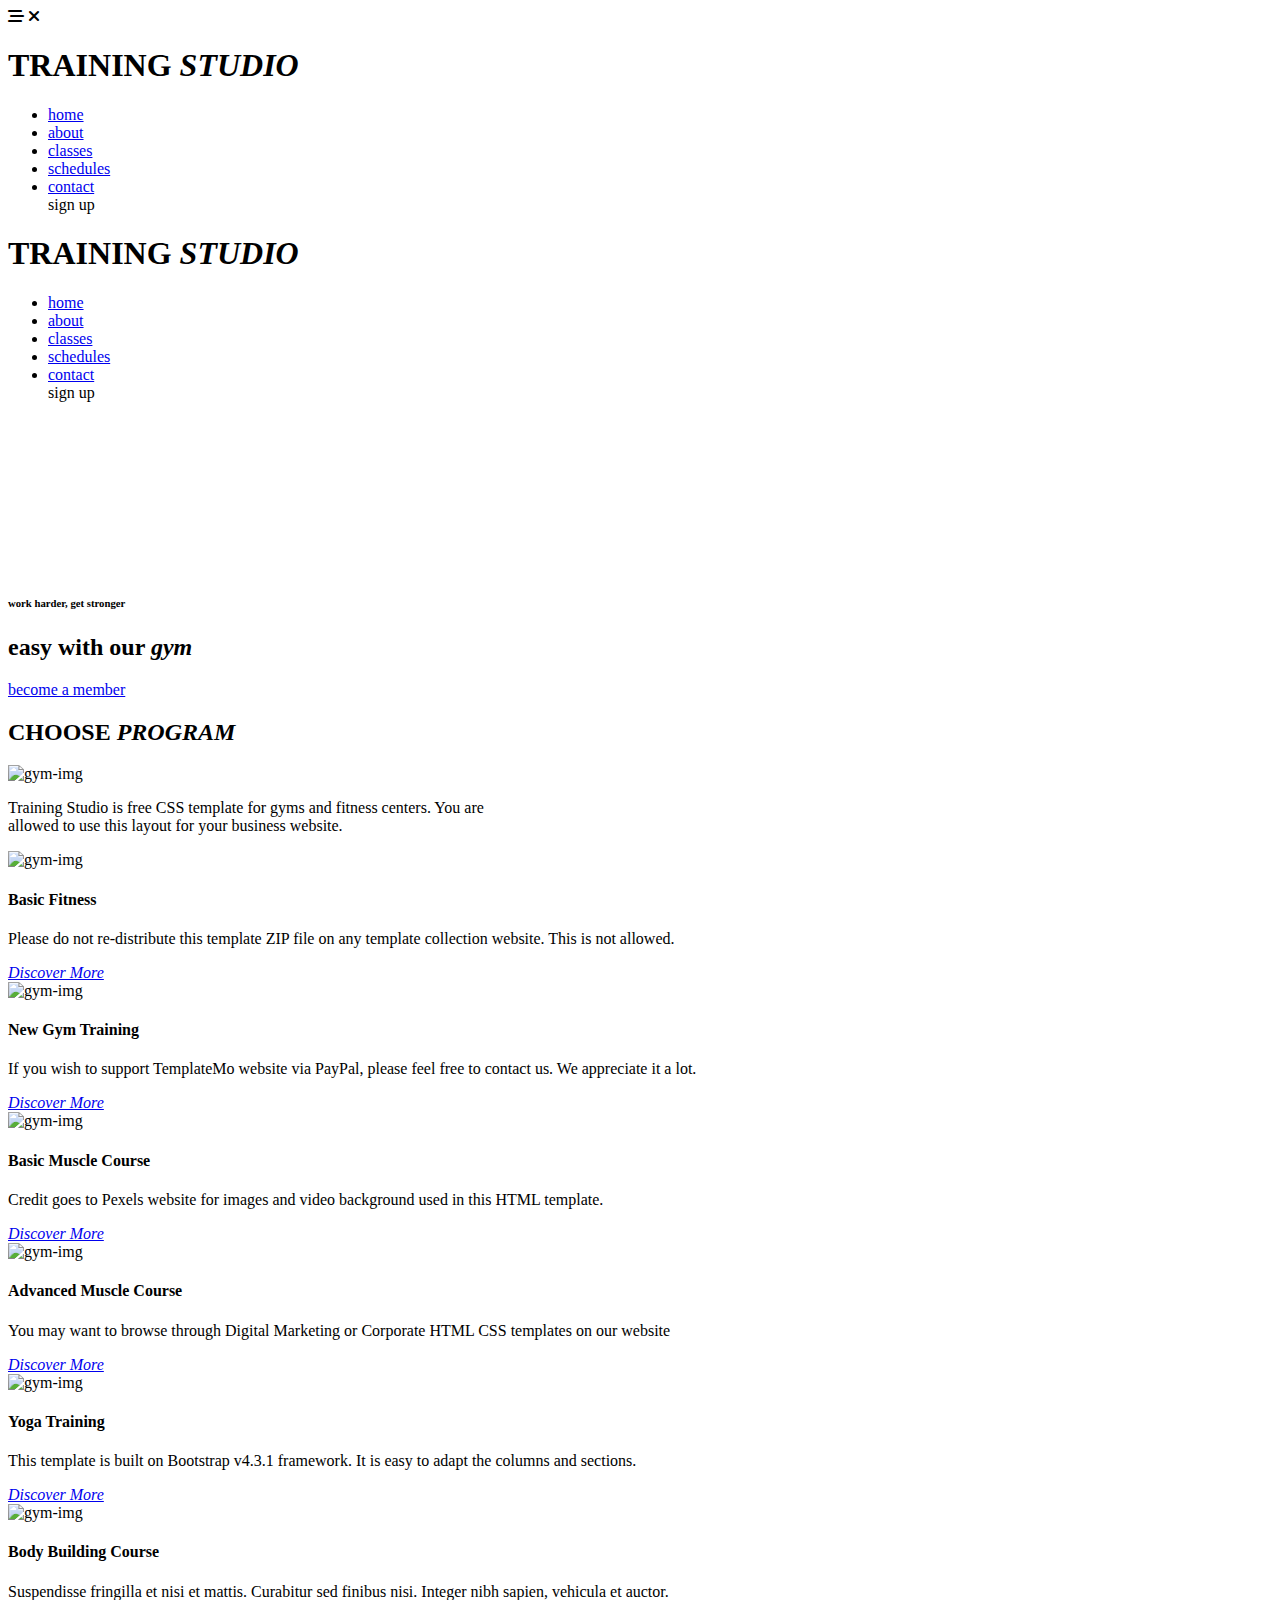
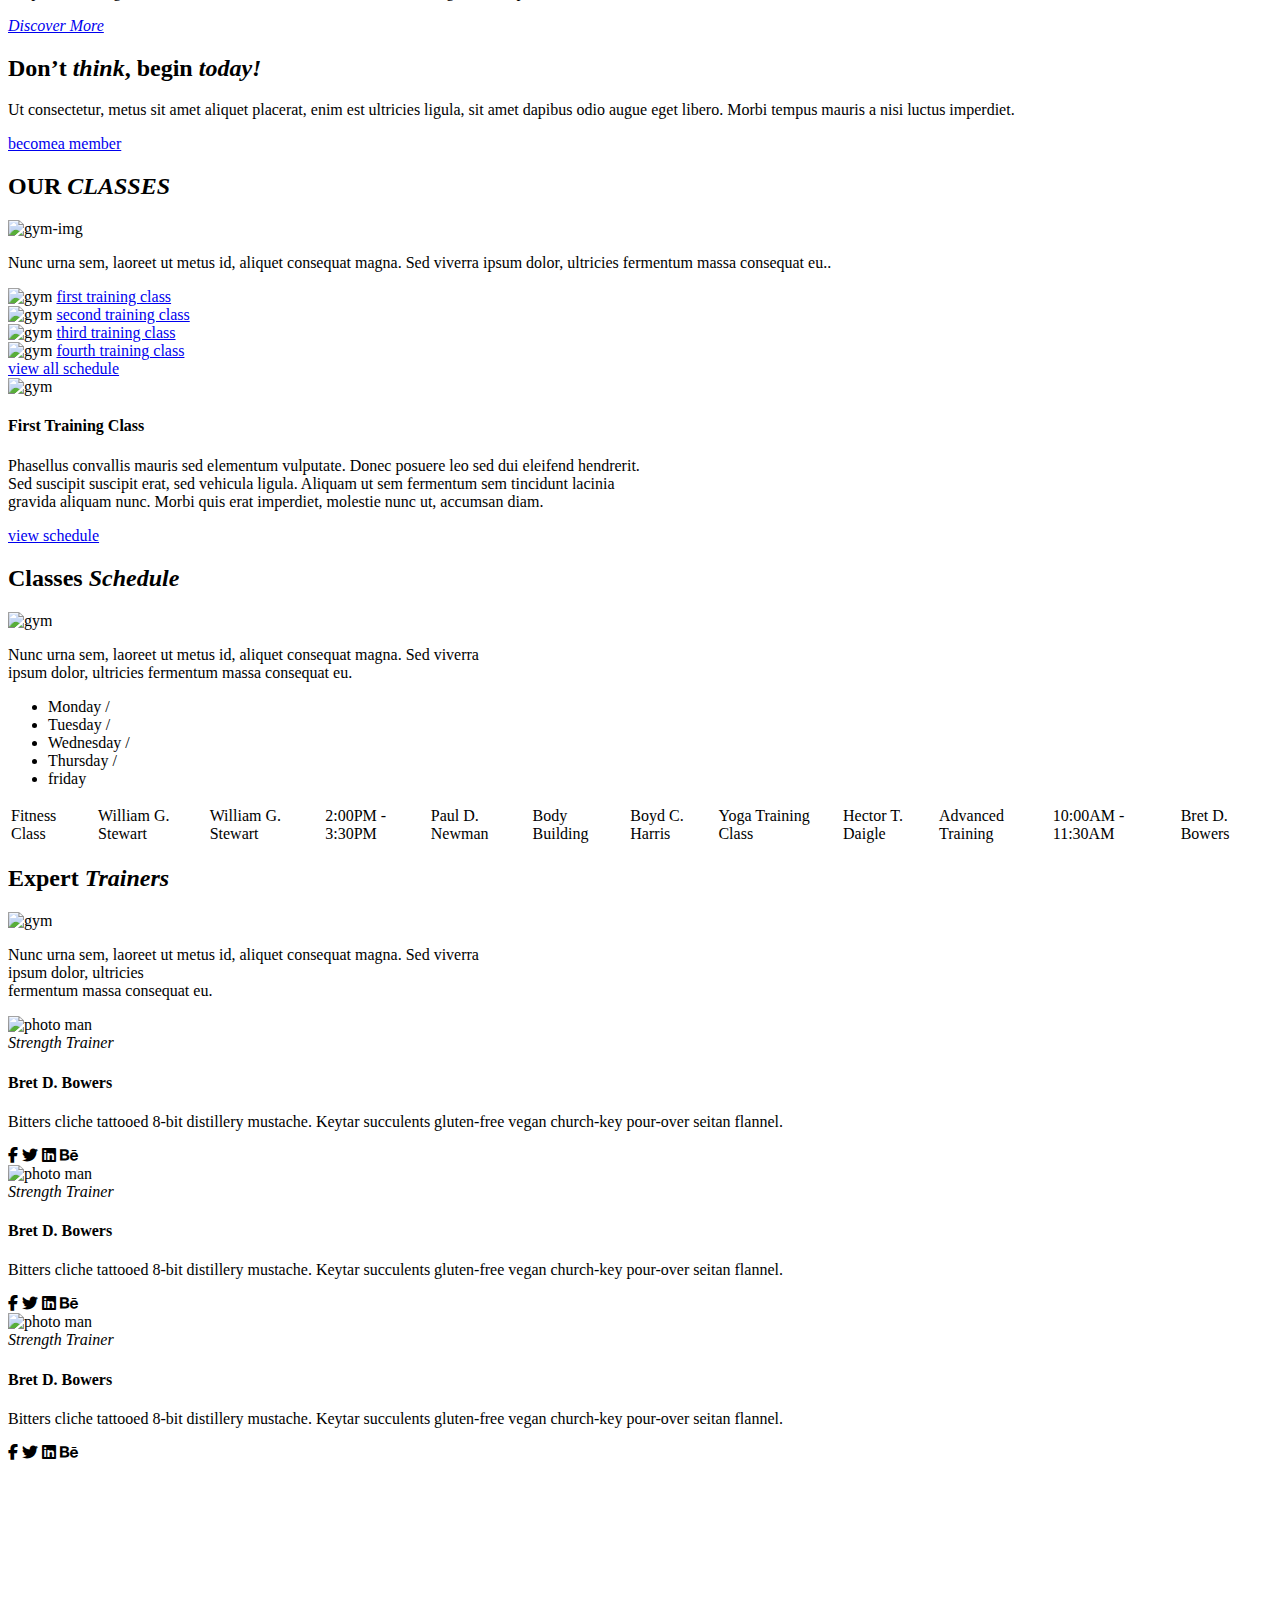
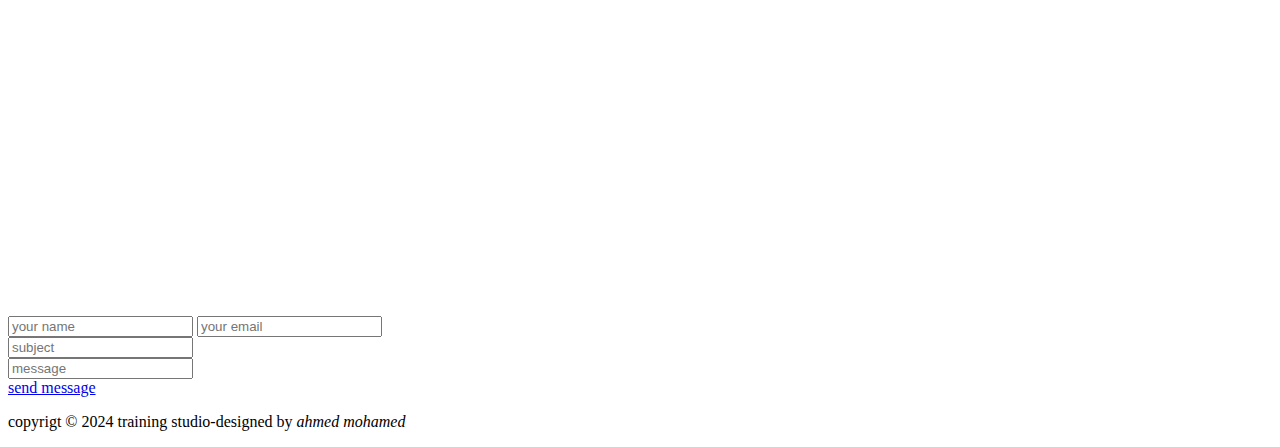
==== ax.html @ 43511a0c "first commit" ====
<!DOCTYPE html>
<html lang="en">
<head>
    <meta charset="UTF-8">
    <meta name="viewport" content="width=device-width, initial-scale=1.0">
    <title>training studio</title>
    <link rel="stylesheet" href="https://cdnjs.cloudflare.com/ajax/libs/font-awesome/6.5.2/css/all.min.css">
    <link rel="stylesheet" href="ax.css">
</head>
<body>
    <header>
        <div class="hamburger">
            <i class="fa-solid fa-bars-staggered" data-visible="true"></i>
            <i class="fa-solid fa-close" data-visible="false"></i>
        </div>
        <nav class="container desktop-menu">
            <h1>TRAINING <em>STUDIO</em></h1>
            <ul>
                <li><a href="#">home</a></li>
                <li><a href="#">about</a></li>
                <li><a href="#">classes</a></li>
                <li><a href="#">schedules</a></li>
                <li><a href="#">contact</a></li>
            <a class="btn-nav">sign up</a>
            </ul>
        </nav>
        <nav class="mobile-menu">
            <h1>TRAINING <em>STUDIO</em></h1>
          <div class="mobile-nav" data-visible="false">
            <ul>
                <li><a href="#">home</a></li>
                <li><a href="#">about</a></li>
                <li><a href="#">classes</a></li>
                <li><a href="#">schedules</a></li>
                <li><a href="#">contact</a></li>
            <a class="btn-mob">sign up</a>
            </ul>
          </div>
        </nav>
        
    </header>
    <section class="video-bac">
       
        <div class="pr-video">
             <video autoplay loop muted id="vi-back">
            <source src="pr-vidio.mp4">
        </video> 
            <h6> work harder, get stronger</h6>
            <h2>easy with our <em>gym</em></h2>
            <a class="btn" href="#">become a member</a>
        </div>
    </section>
    <section class="gym">
        <div class="gym-pr">
            <h2>CHOOSE <em>PROGRAM</em></h2>
            <img src="https://templatemo.com/templates/templatemo_548_training_studio/assets/images/line-dec.png" alt="gym-img">
            <p>Training Studio is free CSS template for gyms and fitness centers. You are <br>allowed to use this layout for your business website.</p>
        </div>
        <div class="list">
            <div class="list1">
                <img src="https://templatemo.com/templates/templatemo_548_training_studio/assets/images/features-first-icon.png" alt="gym-img">
                <div class="list1-pr">
                    <h4>Basic Fitness</h4>
                    <p>Please do not re-distribute this template ZIP file on any template collection website. This is not allowed.</p>
                    <a href="#"><em>Discover More</em></a>

                </div>
            </div>
            <div class="list1">
                <img src="https://templatemo.com/templates/templatemo_548_training_studio/assets/images/features-first-icon.png" alt="gym-img">
                <div class="list1-pr">
                    <h4>New Gym Training</h4>
                    <p>If you wish to support TemplateMo website via PayPal, please feel free to contact us. We appreciate it a lot.</p>
                     <a href="#"><em>Discover More</em></a>
                </div>
            </div>
            <div class="list1">
                <img src="https://templatemo.com/templates/templatemo_548_training_studio/assets/images/features-first-icon.png" alt="gym-img">
                <div class="list1-pr">
                    <h4>Basic Muscle Course</h4>
                    <p>Credit goes to Pexels website for images and video background used in this HTML template.</p>
                    <a href="#"><em>Discover More</em></a>

                </div>
            </div>
            <div class="list1">
                <img src="https://templatemo.com/templates/templatemo_548_training_studio/assets/images/features-first-icon.png" alt="gym-img">
                <div class="list1-pr">
                    <h4>Advanced Muscle Course</h4>
                    <p>You may want to browse through Digital Marketing or Corporate HTML CSS templates on our website</p>
                    <a href="#"><em>Discover More</em></a>

                </div>
            </div>
            <div class="list1">
                <img src="https://templatemo.com/templates/templatemo_548_training_studio/assets/images/features-first-icon.png" alt="gym-img">
                <div class="list1-pr">
                    <h4>Yoga Training</h4>
                    <p>This template is built on Bootstrap v4.3.1 framework. It is easy to adapt the columns and sections.</p>
                    <a href="#"><em>Discover More</em></a>

                </div>
            </div>
            <div class="list1">
                <img src="https://templatemo.com/templates/templatemo_548_training_studio/assets/images/features-first-icon.png" alt="gym-img">
                <div class="list1-pr">
                    <h4>Body Building Course</h4>
                    <p>Suspendisse fringilla et nisi et mattis. Curabitur sed finibus nisi. Integer nibh sapien, vehicula et auctor.</p>
                    <a href="#"><em>Discover More</em></a>

                </div>
            </div>

        </div>
    </section>
    <section class="gym-news">
        <div class="brofile">
            <h2>Don’t <em>think</em>, begin <em>today!</em></h2>
            <p>Ut consectetur, metus sit amet aliquet placerat, enim est ultricies ligula, sit amet dapibus odio augue eget libero. Morbi tempus mauris a nisi luctus imperdiet.</p>
            <a href="#">becomea member</a>
        </div>
    </section>
    <section class="gym1">
        <div class="gym-pr">
            <h2>OUR <em>CLASSES</em></h2>
            <img src="https://templatemo.com/templates/templatemo_548_training_studio/assets/images/line-dec.png" alt="gym-img">
            <p>Nunc urna sem, laoreet ut metus id, aliquet consequat magna. Sed viverra ipsum dolor, ultricies fermentum massa consequat eu..</p>
        </div>
        <div class="gym-all">
            <div class="gym-list">
                <div class="gym-list1">
                    <img src="https://templatemo.com/templates/templatemo_548_training_studio/assets/images/tabs-first-icon.png" alt="gym">
                    <a href="#">first training class</a>
                </div>
                <div class="gym-list1">
                    <img src="https://templatemo.com/templates/templatemo_548_training_studio/assets/images/tabs-first-icon.png" alt="gym">
                    <a href="#">second training class</a>
                </div>
                <div class="gym-list1">
                    <img src="https://templatemo.com/templates/templatemo_548_training_studio/assets/images/tabs-first-icon.png" alt="gym">
                    <a href="#">third training class</a>
                </div>
                <div class="gym-list1">
                    <img src="https://templatemo.com/templates/templatemo_548_training_studio/assets/images/tabs-first-icon.png" alt="gym">
                    <a href="#">fourth training class</a>
                </div>
                <a id="btn" href="#">view all schedule</a>
            </div>
            <div class="gym-list2">
                <img src="https://templatemo.com/templates/templatemo_548_training_studio/assets/images/training-image-01.jpg" alt="gym">
                <h4>First Training Class</h4>
                <p>Phasellus convallis mauris sed elementum vulputate. Donec posuere leo sed dui eleifend hendrerit. <br>Sed suscipit suscipit erat, sed vehicula ligula. Aliquam ut sem fermentum sem tincidunt lacinia <br>gravida aliquam nunc. Morbi quis erat imperdiet, molestie nunc ut, accumsan diam.</p>
                <span><a class="btn" href="#">view schedule</a></span>
            </div>
        </div>
    </section>
    <section class="gym-time">
        <div class="brof">
            <h2>Classes <em>Schedule</em></h2>
            <img src="https://templatemo.com/templates/templatemo_548_training_studio/assets/images/line-dec.png" alt="gym">
            <p>Nunc urna sem, laoreet ut metus id, aliquet consequat magna. Sed viverra <br>ipsum dolor, ultricies fermentum massa consequat eu.</p>
        </div>
        <div class="gym-days">
            <ul>
                <li>Monday  /</li>
                <li> Tuesday  /</li>
                <li> Wednesday  /</li>
                <li>Thursday  /</li>
                <li>friday</li>
            </ul>
        </div>
        <div class="gym-table">
            <table>
                <tr>
                    <td>Fitness Class</td>
                    <td></td>
                    <td></td>
                    <td>William G. Stewart</td>
                    <td>William G. Stewart</td>
                    <td></td>
                    <td>2:00PM - 3:30PM</td>
                    <td>Paul D. Newman</td>
                    <td>Body Building</td>
                    <td></td>
                    <td></td>
                    <td>Boyd C. Harris</td>
                    <td>Yoga Training Class</td>
                    <td></td>
                    <td></td>
                    <td>Hector T. Daigle</td>
                    <td>Advanced Training</td>
                    <td>10:00AM - 11:30AM</td>
                    <td></td>
                    <td>Bret D. Bowers</td>
                </tr>
            </table>
        </div>
    </section>
    <section class="gym-tea">
        <div class="brof">
            <h2>Expert <em>Trainers</em></h2>
            <img src="https://templatemo.com/templates/templatemo_548_training_studio/assets/images/line-dec.png" alt="gym">
            <p>Nunc urna sem, laoreet ut metus id, aliquet consequat magna. Sed viverra <br>ipsum dolor, ultricies <br>fermentum massa consequat eu.</p>
        </div>
        <div class="gym-ex">
            <div class="prof">
                <img src="https://templatemo.com/templates/templatemo_548_training_studio/assets/images/first-trainer.jpg" alt="photo man">
             <div class="text">
                <span><em>Strength Trainer</em></span>
                <h4>Bret D. Bowers</h4>
                <p>Bitters cliche tattooed 8-bit distillery mustache. Keytar succulents gluten-free vegan church-key pour-over seitan flannel.</p>
             </div>
                <div class="logo">
                    <i class="fa-brands fa-facebook-f"></i>
                    <i class="fa-brands fa-twitter"></i>
                    <i class="fa-brands fa-linkedin"></i>
                    <i class="fa-brands fa-behance"></i>
                </div>
            </div>
            <div class="prof">
                <img src="https://templatemo.com/templates/templatemo_548_training_studio/assets/images/second-trainer.jpg" alt="photo man">
                <div class="text">
                    <span><em>Strength Trainer</em></span>
                    <h4>Bret D. Bowers</h4>
                    <p>Bitters cliche tattooed 8-bit distillery mustache. Keytar succulents gluten-free vegan church-key pour-over seitan flannel.</p>
                 </div>
                <div class="logo">
                    <i class="fa-brands fa-facebook-f"></i>
                    <i class="fa-brands fa-twitter"></i>
                    <i class="fa-brands fa-linkedin"></i>
                    <i class="fa-brands fa-behance"></i>
                </div>
            </div>
            <div class="prof">
                <img src="https://templatemo.com/templates/templatemo_548_training_studio/assets/images/third-trainer.jpg" alt="photo man">
                <div class="text">
                    <span><em>Strength Trainer</em></span>
                    <h4>Bret D. Bowers</h4>
                    <p>Bitters cliche tattooed 8-bit distillery mustache. Keytar succulents gluten-free vegan church-key pour-over seitan flannel.</p>
                 </div>
                <div class="logo">
                    <i class="fa-brands fa-facebook-f"></i>
                    <i class="fa-brands fa-twitter"></i>
                    <i class="fa-brands fa-linkedin"></i>
                    <i class="fa-brands fa-behance"></i>
                </div>
            </div>
        </div>
    </section>
    <section class="information">
        <div class="mab">
            <iframe src="https://www.google.com/maps/embed?pb=!1m14!1m8!1m3!1d58756.987128414774!2d-43.385296!3d-23.012325!3m2!1i1024!2i768!4f13.1!3m3!1m2!1s0x9bdba24dfaea13%3A0xfcdc744847c846c4!2sRio%20Design%20Barra!5e0!3m2!1sen!2sus!4v1718028354017!5m2!1sen!2sus" width="900" height="450" style="border:0;" allowfullscreen="" loading="lazy" referrerpolicy="no-referrer-when-downgrade"></iframe>
        </div>
        <div class="form-gym">
         <div class="field">
       <div class="inp">
        <input type="text" name="name" id="name" placeholder="your name">
        <input type="text" name="email" id="email" placeholder="your email">
       </div>
       <input type="text" id="subject" placeholder="subject">

      <div class="text-ar">
        <input type="text" id="message" placeholder="message">
      </div>
       <span>
        <a class="btn" href="#">send message</a>

       </span>
         </div>
        </div>
    </section>
    <footer>
        <p>copyrigt &copy; 2024 training studio-designed by <em>ahmed mohamed</em></p>
        
    </footer>

    
    <script >
        const hamburger = document.querySelector('.hamburger');
        const mobileMenu = document.querySelector(".mobile-nav");
        const icons = document.querySelectorAll("i");

        hamburger.addEventListener("click", function (event) {
            const isVisible = mobileMenu.getAttribute('data-visible');
            if (isVisible == "true") {
                // qari hiding
                mobileMenu.setAttribute('data-visible', "false");
                icons[0].setAttribute('data-visible', "true");
                icons[1].setAttribute('data-visible', "false");
            } else if (isVisible == "false") {
                // soo bandhig showing
                mobileMenu.setAttribute('data-visible', "true");
                icons[0].setAttribute('data-visible', "false");
                icons[1].setAttribute('data-visible', "true");
            }
        });


    </script>
    
</body>
</html>
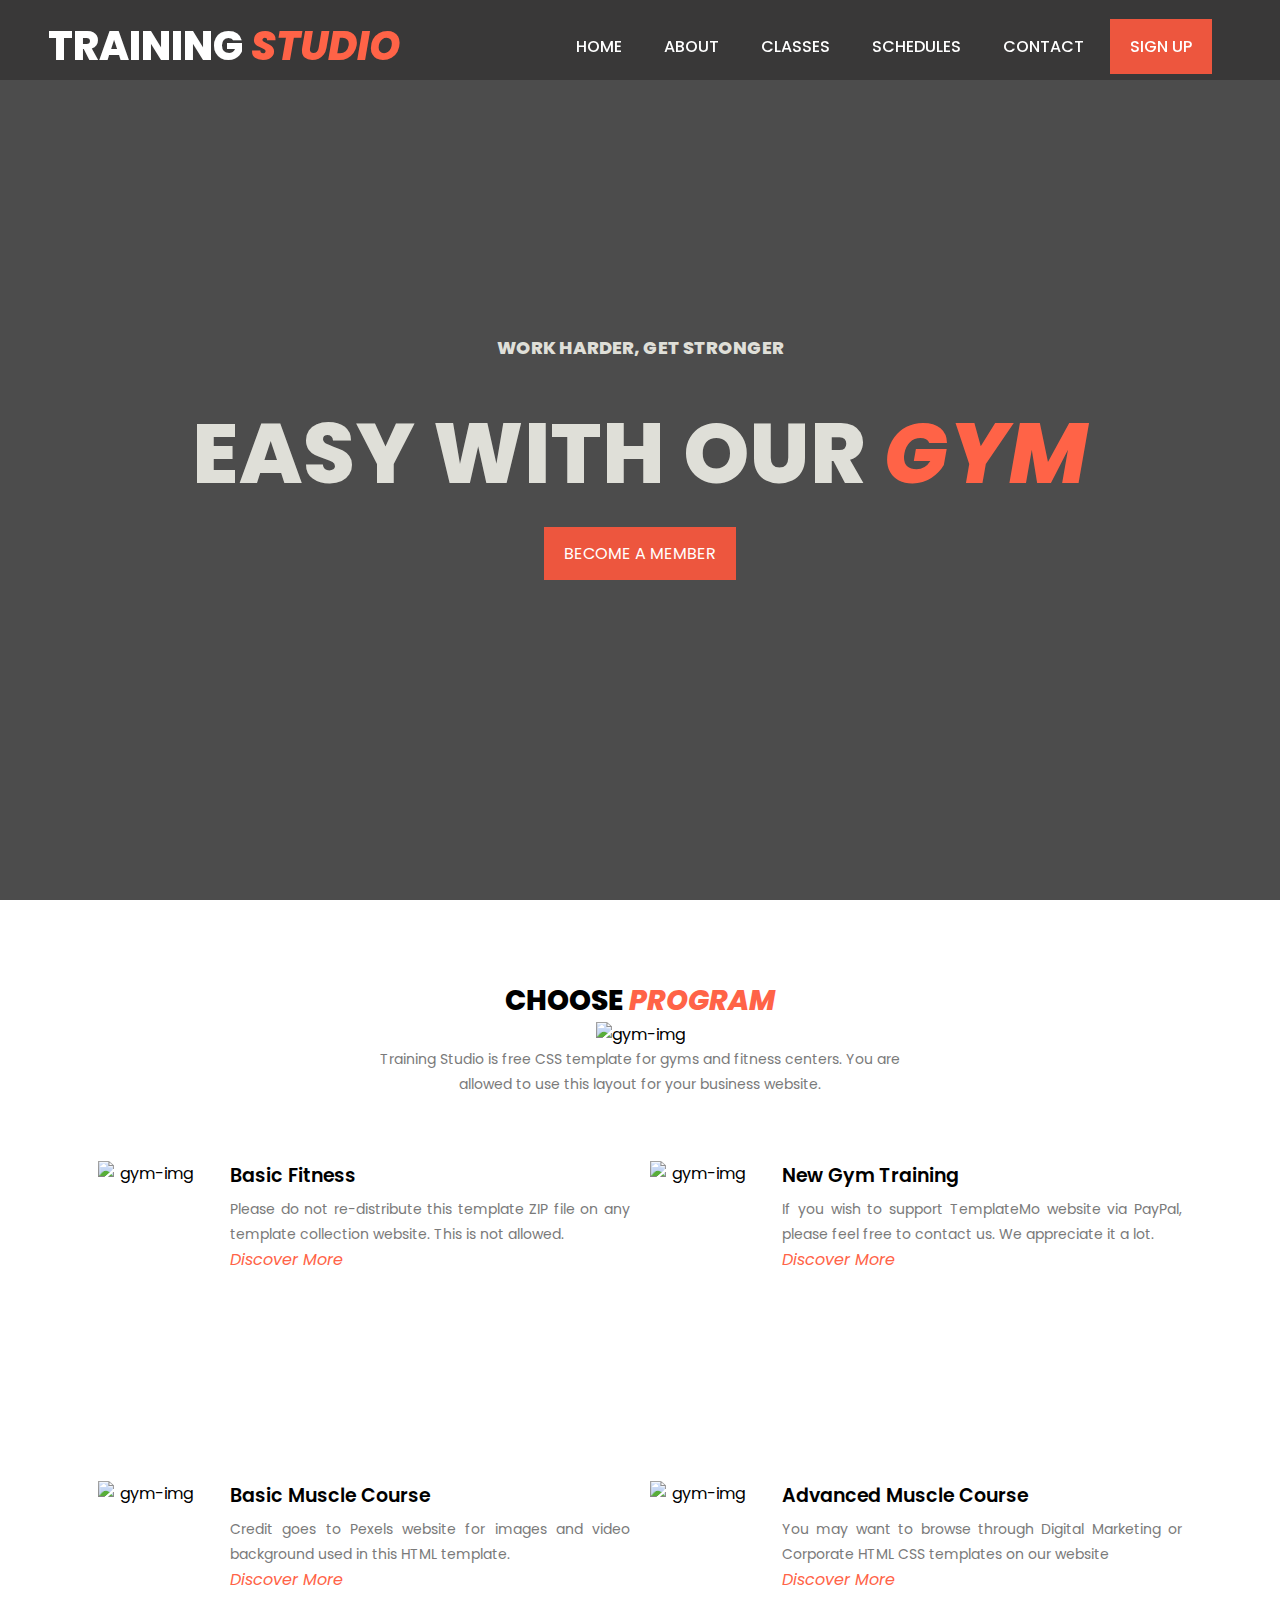
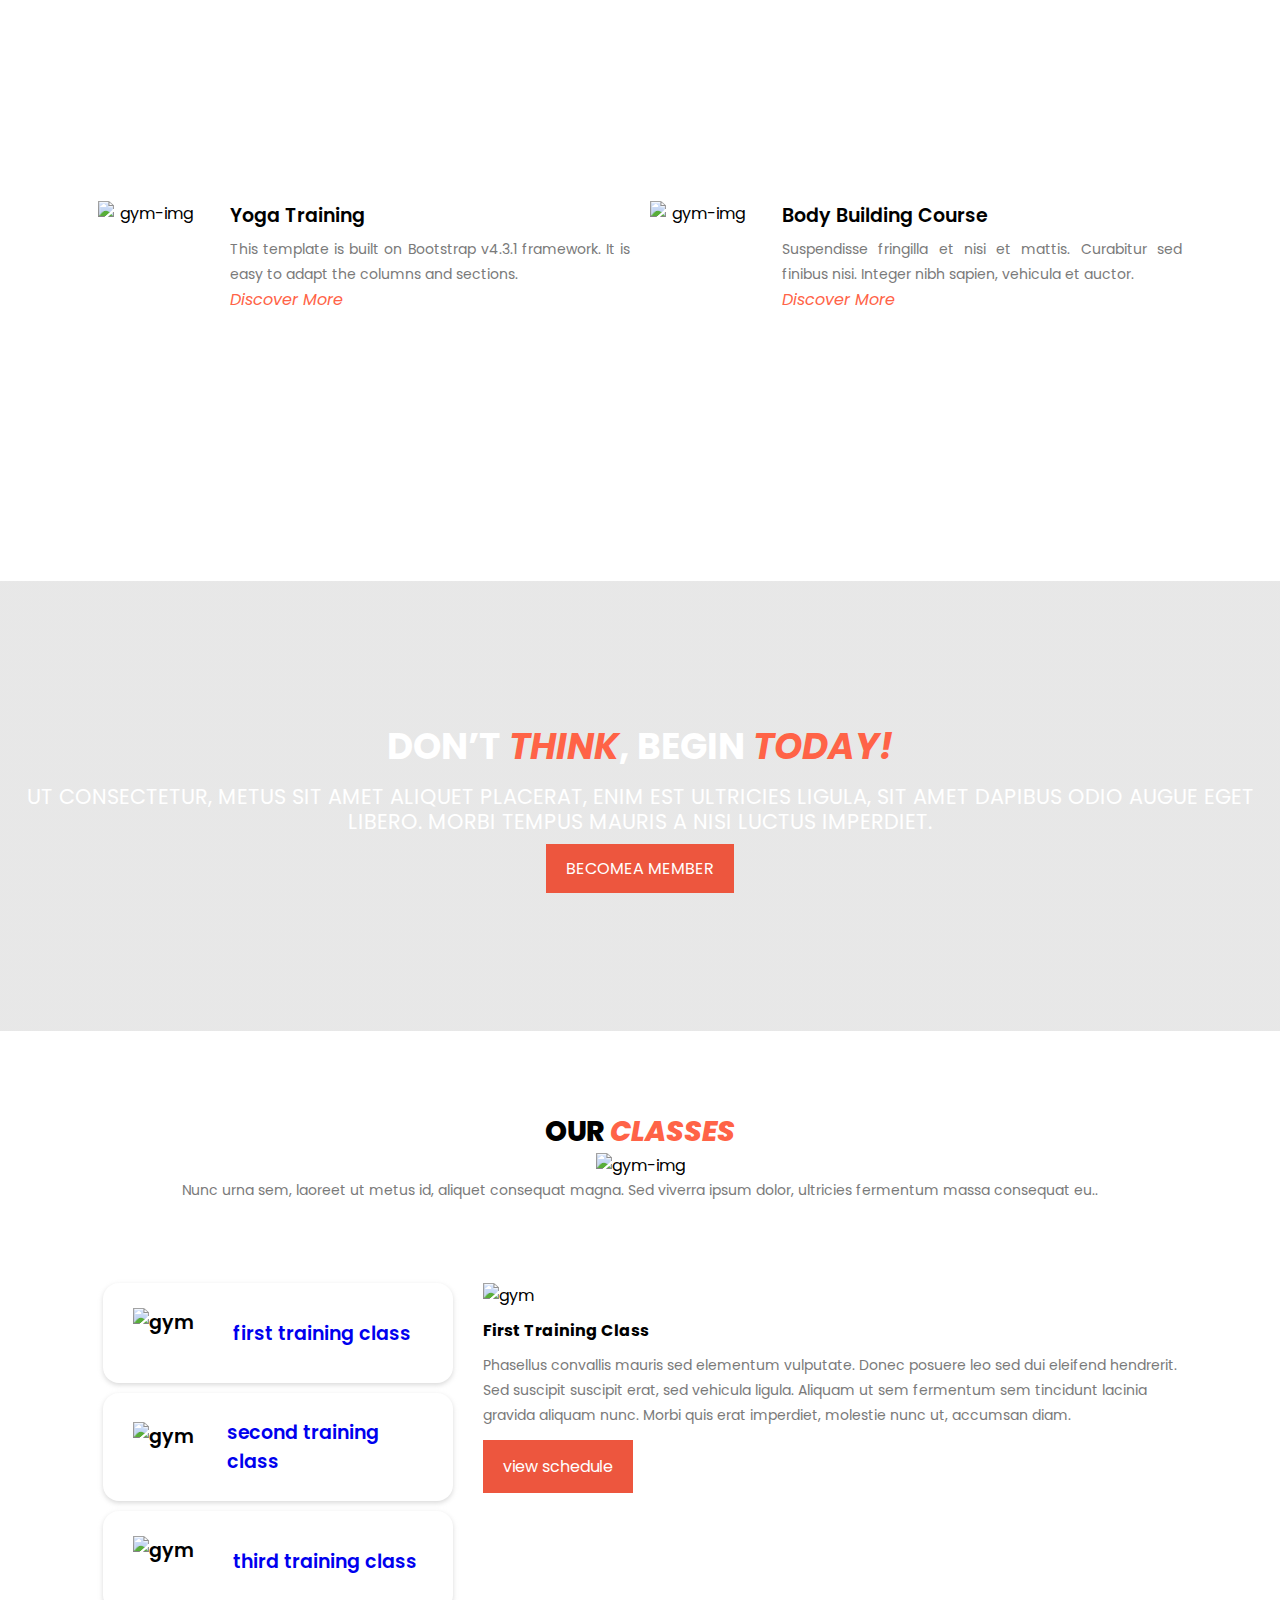
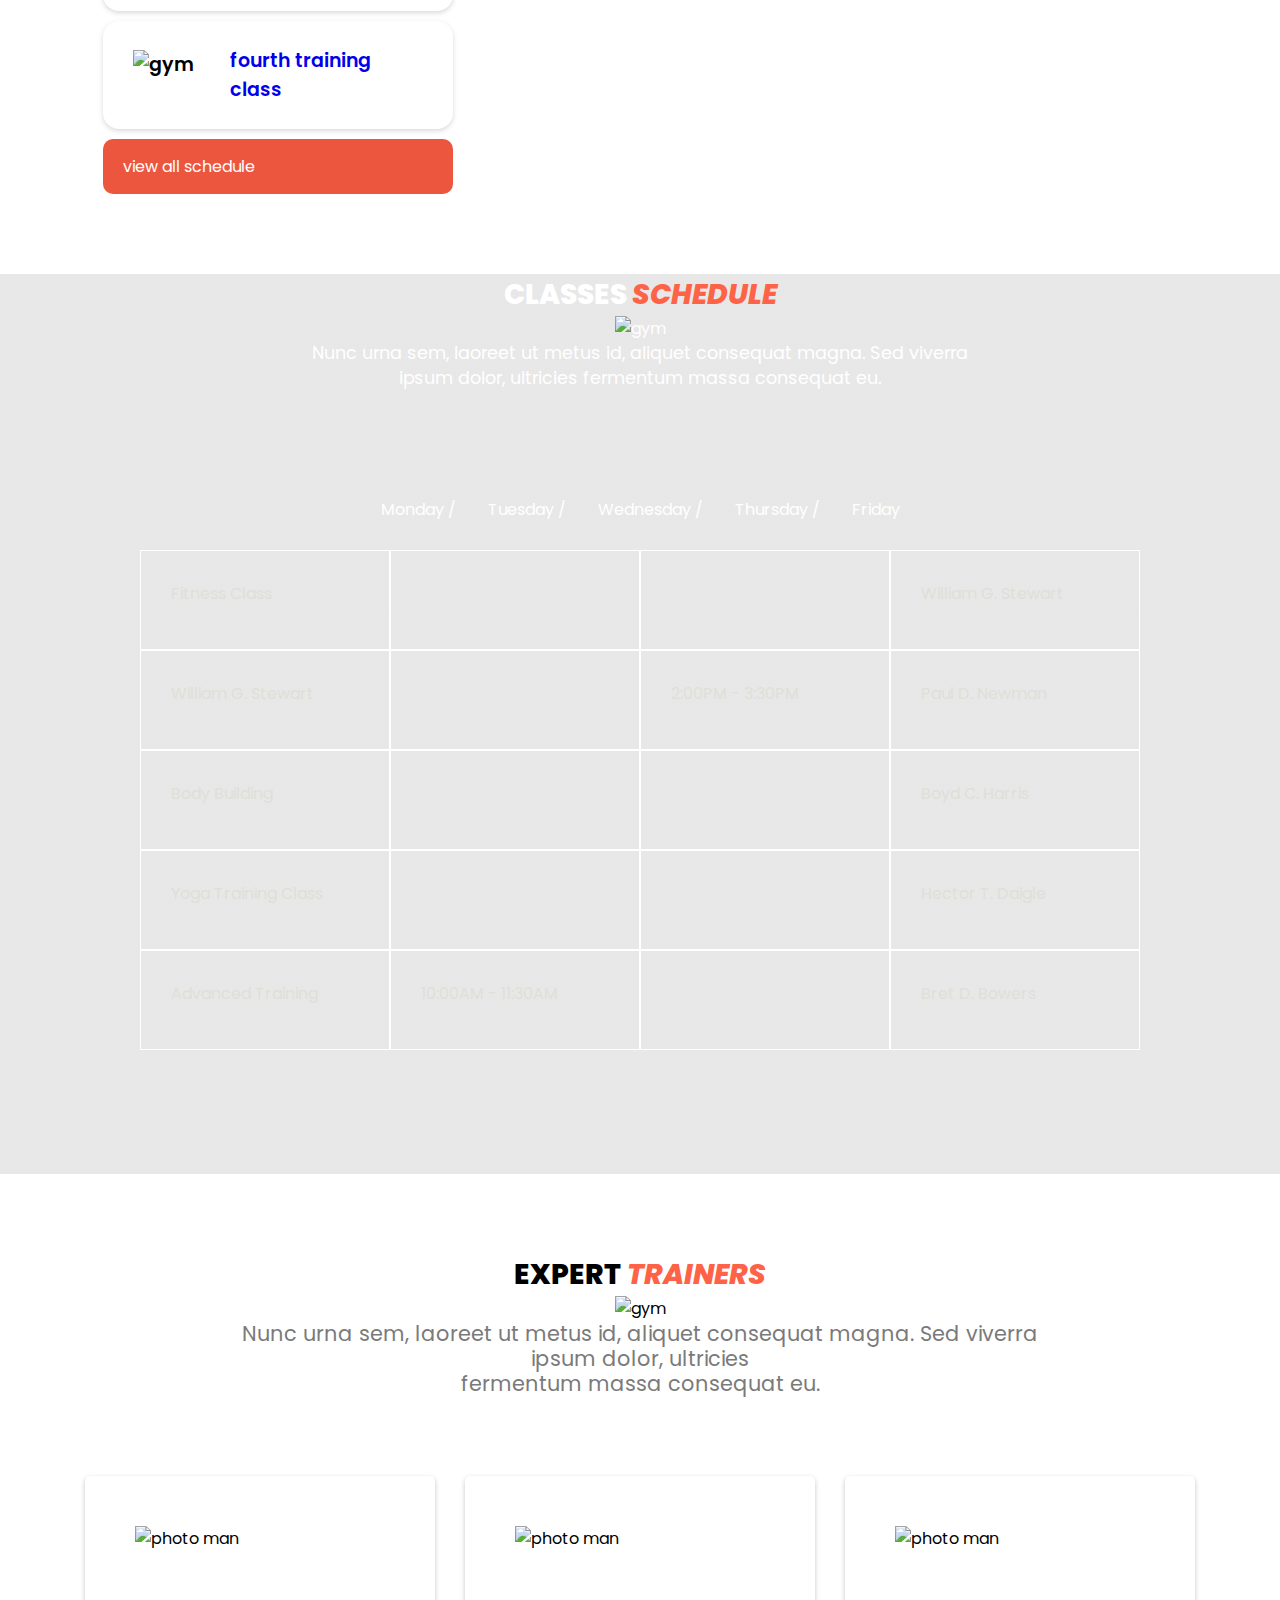
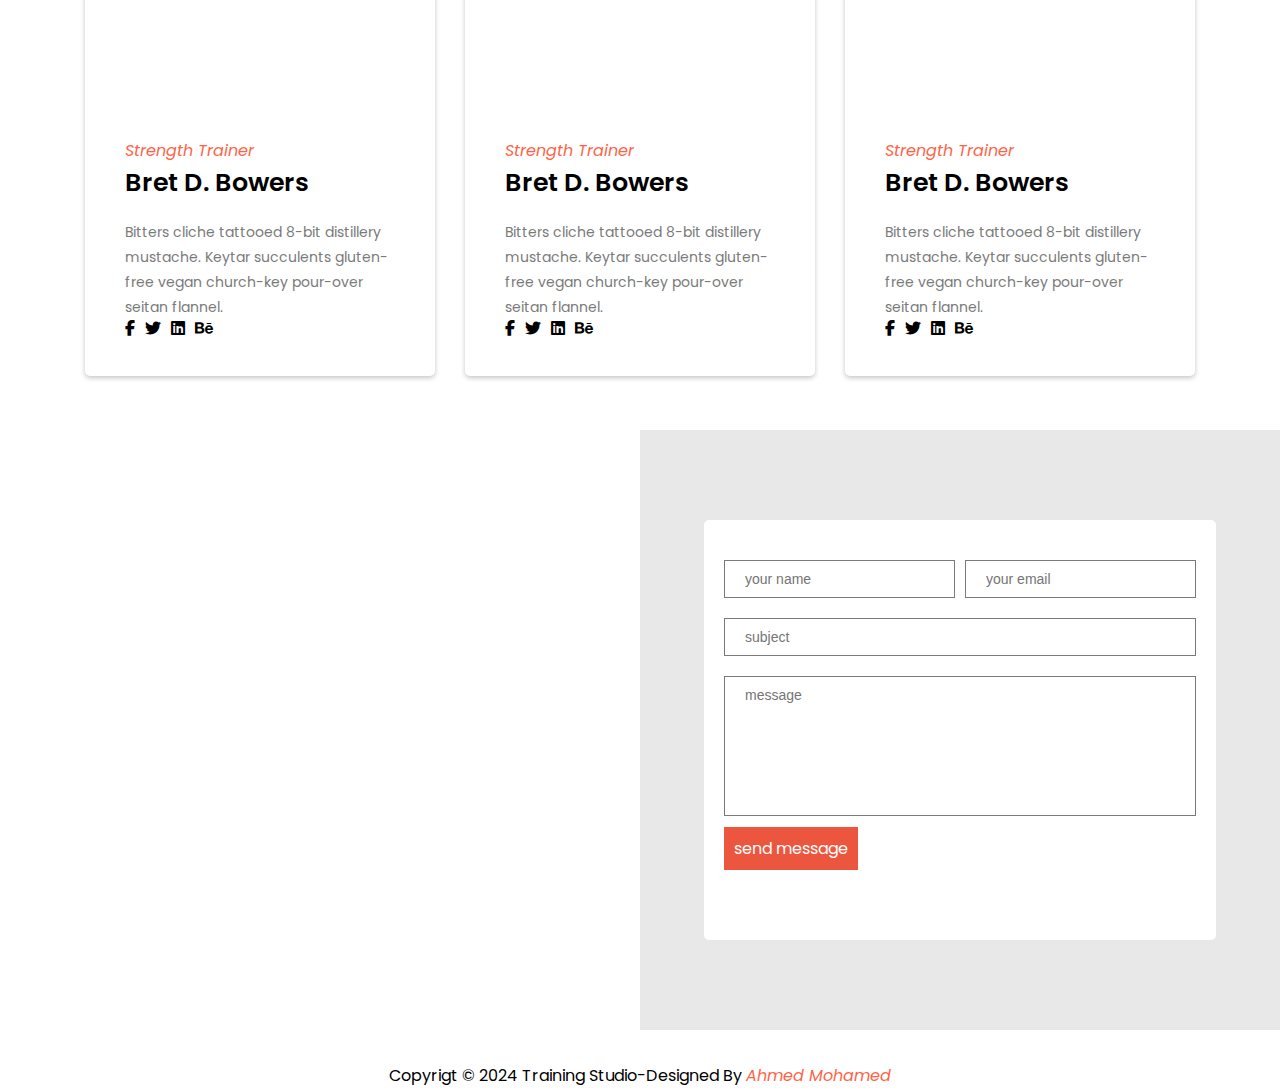
==== commit 8a433d26: "Add files via upload" ====
--- a/ax.html
+++ b/ax.html
@@ -1,303 +1,303 @@
-
-<!DOCTYPE html>
-<html lang="en">
-<head>
-    <meta charset="UTF-8">
-    <meta name="viewport" content="width=device-width, initial-scale=1.0">
-    <title>training studio</title>
-    <link rel="stylesheet" href="https://cdnjs.cloudflare.com/ajax/libs/font-awesome/6.5.2/css/all.min.css">
-    <link rel="stylesheet" href="ax.css">
-</head>
-<body>
-    <header>
-        <div class="hamburger">
-            <i class="fa-solid fa-bars-staggered" data-visible="true"></i>
-            <i class="fa-solid fa-close" data-visible="false"></i>
-        </div>
-        <nav class="container desktop-menu">
-            <h1>TRAINING <em>STUDIO</em></h1>
-            <ul>
-                <li><a href="#">home</a></li>
-                <li><a href="#">about</a></li>
-                <li><a href="#">classes</a></li>
-                <li><a href="#">schedules</a></li>
-                <li><a href="#">contact</a></li>
-            <a class="btn-nav">sign up</a>
-            </ul>
-        </nav>
-        <nav class="mobile-menu">
-            <h1>TRAINING <em>STUDIO</em></h1>
-          <div class="mobile-nav" data-visible="false">
-            <ul>
-                <li><a href="#">home</a></li>
-                <li><a href="#">about</a></li>
-                <li><a href="#">classes</a></li>
-                <li><a href="#">schedules</a></li>
-                <li><a href="#">contact</a></li>
-            <a class="btn-mob">sign up</a>
-            </ul>
-          </div>
-        </nav>
-        
-    </header>
-    <section class="video-bac">
-       
-        <div class="pr-video">
-             <video autoplay loop muted id="vi-back">
-            <source src="pr-vidio.mp4">
-        </video> 
-            <h6> work harder, get stronger</h6>
-            <h2>easy with our <em>gym</em></h2>
-            <a class="btn" href="#">become a member</a>
-        </div>
-    </section>
-    <section class="gym">
-        <div class="gym-pr">
-            <h2>CHOOSE <em>PROGRAM</em></h2>
-            <img src="https://templatemo.com/templates/templatemo_548_training_studio/assets/images/line-dec.png" alt="gym-img">
-            <p>Training Studio is free CSS template for gyms and fitness centers. You are <br>allowed to use this layout for your business website.</p>
-        </div>
-        <div class="list">
-            <div class="list1">
-                <img src="https://templatemo.com/templates/templatemo_548_training_studio/assets/images/features-first-icon.png" alt="gym-img">
-                <div class="list1-pr">
-                    <h4>Basic Fitness</h4>
-                    <p>Please do not re-distribute this template ZIP file on any template collection website. This is not allowed.</p>
-                    <a href="#"><em>Discover More</em></a>
-
-                </div>
-            </div>
-            <div class="list1">
-                <img src="https://templatemo.com/templates/templatemo_548_training_studio/assets/images/features-first-icon.png" alt="gym-img">
-                <div class="list1-pr">
-                    <h4>New Gym Training</h4>
-                    <p>If you wish to support TemplateMo website via PayPal, please feel free to contact us. We appreciate it a lot.</p>
-                     <a href="#"><em>Discover More</em></a>
-                </div>
-            </div>
-            <div class="list1">
-                <img src="https://templatemo.com/templates/templatemo_548_training_studio/assets/images/features-first-icon.png" alt="gym-img">
-                <div class="list1-pr">
-                    <h4>Basic Muscle Course</h4>
-                    <p>Credit goes to Pexels website for images and video background used in this HTML template.</p>
-                    <a href="#"><em>Discover More</em></a>
-
-                </div>
-            </div>
-            <div class="list1">
-                <img src="https://templatemo.com/templates/templatemo_548_training_studio/assets/images/features-first-icon.png" alt="gym-img">
-                <div class="list1-pr">
-                    <h4>Advanced Muscle Course</h4>
-                    <p>You may want to browse through Digital Marketing or Corporate HTML CSS templates on our website</p>
-                    <a href="#"><em>Discover More</em></a>
-
-                </div>
-            </div>
-            <div class="list1">
-                <img src="https://templatemo.com/templates/templatemo_548_training_studio/assets/images/features-first-icon.png" alt="gym-img">
-                <div class="list1-pr">
-                    <h4>Yoga Training</h4>
-                    <p>This template is built on Bootstrap v4.3.1 framework. It is easy to adapt the columns and sections.</p>
-                    <a href="#"><em>Discover More</em></a>
-
-                </div>
-            </div>
-            <div class="list1">
-                <img src="https://templatemo.com/templates/templatemo_548_training_studio/assets/images/features-first-icon.png" alt="gym-img">
-                <div class="list1-pr">
-                    <h4>Body Building Course</h4>
-                    <p>Suspendisse fringilla et nisi et mattis. Curabitur sed finibus nisi. Integer nibh sapien, vehicula et auctor.</p>
-                    <a href="#"><em>Discover More</em></a>
-
-                </div>
-            </div>
-
-        </div>
-    </section>
-    <section class="gym-news">
-        <div class="brofile">
-            <h2>Don’t <em>think</em>, begin <em>today!</em></h2>
-            <p>Ut consectetur, metus sit amet aliquet placerat, enim est ultricies ligula, sit amet dapibus odio augue eget libero. Morbi tempus mauris a nisi luctus imperdiet.</p>
-            <a href="#">becomea member</a>
-        </div>
-    </section>
-    <section class="gym1">
-        <div class="gym-pr">
-            <h2>OUR <em>CLASSES</em></h2>
-            <img src="https://templatemo.com/templates/templatemo_548_training_studio/assets/images/line-dec.png" alt="gym-img">
-            <p>Nunc urna sem, laoreet ut metus id, aliquet consequat magna. Sed viverra ipsum dolor, ultricies fermentum massa consequat eu..</p>
-        </div>
-        <div class="gym-all">
-            <div class="gym-list">
-                <div class="gym-list1">
-                    <img src="https://templatemo.com/templates/templatemo_548_training_studio/assets/images/tabs-first-icon.png" alt="gym">
-                    <a href="#">first training class</a>
-                </div>
-                <div class="gym-list1">
-                    <img src="https://templatemo.com/templates/templatemo_548_training_studio/assets/images/tabs-first-icon.png" alt="gym">
-                    <a href="#">second training class</a>
-                </div>
-                <div class="gym-list1">
-                    <img src="https://templatemo.com/templates/templatemo_548_training_studio/assets/images/tabs-first-icon.png" alt="gym">
-                    <a href="#">third training class</a>
-                </div>
-                <div class="gym-list1">
-                    <img src="https://templatemo.com/templates/templatemo_548_training_studio/assets/images/tabs-first-icon.png" alt="gym">
-                    <a href="#">fourth training class</a>
-                </div>
-                <a id="btn" href="#">view all schedule</a>
-            </div>
-            <div class="gym-list2">
-                <img src="https://templatemo.com/templates/templatemo_548_training_studio/assets/images/training-image-01.jpg" alt="gym">
-                <h4>First Training Class</h4>
-                <p>Phasellus convallis mauris sed elementum vulputate. Donec posuere leo sed dui eleifend hendrerit. <br>Sed suscipit suscipit erat, sed vehicula ligula. Aliquam ut sem fermentum sem tincidunt lacinia <br>gravida aliquam nunc. Morbi quis erat imperdiet, molestie nunc ut, accumsan diam.</p>
-                <span><a class="btn" href="#">view schedule</a></span>
-            </div>
-        </div>
-    </section>
-    <section class="gym-time">
-        <div class="brof">
-            <h2>Classes <em>Schedule</em></h2>
-            <img src="https://templatemo.com/templates/templatemo_548_training_studio/assets/images/line-dec.png" alt="gym">
-            <p>Nunc urna sem, laoreet ut metus id, aliquet consequat magna. Sed viverra <br>ipsum dolor, ultricies fermentum massa consequat eu.</p>
-        </div>
-        <div class="gym-days">
-            <ul>
-                <li>Monday  /</li>
-                <li> Tuesday  /</li>
-                <li> Wednesday  /</li>
-                <li>Thursday  /</li>
-                <li>friday</li>
-            </ul>
-        </div>
-        <div class="gym-table">
-            <table>
-                <tr>
-                    <td>Fitness Class</td>
-                    <td></td>
-                    <td></td>
-                    <td>William G. Stewart</td>
-                    <td>William G. Stewart</td>
-                    <td></td>
-                    <td>2:00PM - 3:30PM</td>
-                    <td>Paul D. Newman</td>
-                    <td>Body Building</td>
-                    <td></td>
-                    <td></td>
-                    <td>Boyd C. Harris</td>
-                    <td>Yoga Training Class</td>
-                    <td></td>
-                    <td></td>
-                    <td>Hector T. Daigle</td>
-                    <td>Advanced Training</td>
-                    <td>10:00AM - 11:30AM</td>
-                    <td></td>
-                    <td>Bret D. Bowers</td>
-                </tr>
-            </table>
-        </div>
-    </section>
-    <section class="gym-tea">
-        <div class="brof">
-            <h2>Expert <em>Trainers</em></h2>
-            <img src="https://templatemo.com/templates/templatemo_548_training_studio/assets/images/line-dec.png" alt="gym">
-            <p>Nunc urna sem, laoreet ut metus id, aliquet consequat magna. Sed viverra <br>ipsum dolor, ultricies <br>fermentum massa consequat eu.</p>
-        </div>
-        <div class="gym-ex">
-            <div class="prof">
-                <img src="https://templatemo.com/templates/templatemo_548_training_studio/assets/images/first-trainer.jpg" alt="photo man">
-             <div class="text">
-                <span><em>Strength Trainer</em></span>
-                <h4>Bret D. Bowers</h4>
-                <p>Bitters cliche tattooed 8-bit distillery mustache. Keytar succulents gluten-free vegan church-key pour-over seitan flannel.</p>
-             </div>
-                <div class="logo">
-                    <i class="fa-brands fa-facebook-f"></i>
-                    <i class="fa-brands fa-twitter"></i>
-                    <i class="fa-brands fa-linkedin"></i>
-                    <i class="fa-brands fa-behance"></i>
-                </div>
-            </div>
-            <div class="prof">
-                <img src="https://templatemo.com/templates/templatemo_548_training_studio/assets/images/second-trainer.jpg" alt="photo man">
-                <div class="text">
-                    <span><em>Strength Trainer</em></span>
-                    <h4>Bret D. Bowers</h4>
-                    <p>Bitters cliche tattooed 8-bit distillery mustache. Keytar succulents gluten-free vegan church-key pour-over seitan flannel.</p>
-                 </div>
-                <div class="logo">
-                    <i class="fa-brands fa-facebook-f"></i>
-                    <i class="fa-brands fa-twitter"></i>
-                    <i class="fa-brands fa-linkedin"></i>
-                    <i class="fa-brands fa-behance"></i>
-                </div>
-            </div>
-            <div class="prof">
-                <img src="https://templatemo.com/templates/templatemo_548_training_studio/assets/images/third-trainer.jpg" alt="photo man">
-                <div class="text">
-                    <span><em>Strength Trainer</em></span>
-                    <h4>Bret D. Bowers</h4>
-                    <p>Bitters cliche tattooed 8-bit distillery mustache. Keytar succulents gluten-free vegan church-key pour-over seitan flannel.</p>
-                 </div>
-                <div class="logo">
-                    <i class="fa-brands fa-facebook-f"></i>
-                    <i class="fa-brands fa-twitter"></i>
-                    <i class="fa-brands fa-linkedin"></i>
-                    <i class="fa-brands fa-behance"></i>
-                </div>
-            </div>
-        </div>
-    </section>
-    <section class="information">
-        <div class="mab">
-            <iframe src="https://www.google.com/maps/embed?pb=!1m14!1m8!1m3!1d58756.987128414774!2d-43.385296!3d-23.012325!3m2!1i1024!2i768!4f13.1!3m3!1m2!1s0x9bdba24dfaea13%3A0xfcdc744847c846c4!2sRio%20Design%20Barra!5e0!3m2!1sen!2sus!4v1718028354017!5m2!1sen!2sus" width="900" height="450" style="border:0;" allowfullscreen="" loading="lazy" referrerpolicy="no-referrer-when-downgrade"></iframe>
-        </div>
-        <div class="form-gym">
-         <div class="field">
-       <div class="inp">
-        <input type="text" name="name" id="name" placeholder="your name">
-        <input type="text" name="email" id="email" placeholder="your email">
-       </div>
-       <input type="text" id="subject" placeholder="subject">
-
-      <div class="text-ar">
-        <input type="text" id="message" placeholder="message">
-      </div>
-       <span>
-        <a class="btn" href="#">send message</a>
-
-       </span>
-         </div>
-        </div>
-    </section>
-    <footer>
-        <p>copyrigt &copy; 2024 training studio-designed by <em>ahmed mohamed</em></p>
-        
-    </footer>
-
-    
-    <script >
-        const hamburger = document.querySelector('.hamburger');
-        const mobileMenu = document.querySelector(".mobile-nav");
-        const icons = document.querySelectorAll("i");
-
-        hamburger.addEventListener("click", function (event) {
-            const isVisible = mobileMenu.getAttribute('data-visible');
-            if (isVisible == "true") {
-                // qari hiding
-                mobileMenu.setAttribute('data-visible', "false");
-                icons[0].setAttribute('data-visible', "true");
-                icons[1].setAttribute('data-visible', "false");
-            } else if (isVisible == "false") {
-                // soo bandhig showing
-                mobileMenu.setAttribute('data-visible', "true");
-                icons[0].setAttribute('data-visible', "false");
-                icons[1].setAttribute('data-visible', "true");
-            }
-        });
-
-
-    </script>
-    
-</body>
+
+<!DOCTYPE html>
+<html lang="en">
+<head>
+    <meta charset="UTF-8">
+    <meta name="viewport" content="width=device-width, initial-scale=1.0">
+    <title>training studio</title>
+    <link rel="stylesheet" href="https://cdnjs.cloudflare.com/ajax/libs/font-awesome/6.5.2/css/all.min.css">
+    <link rel="stylesheet" href="ax.css">
+</head>
+<body>
+    <header>
+        <div class="hamburger">
+            <i class="fa-solid fa-bars-staggered" data-visible="true"></i>
+            <i class="fa-solid fa-close" data-visible="false"></i>
+        </div>
+        <nav class="container desktop-menu">
+            <h1>TRAINING <em>STUDIO</em></h1>
+            <ul>
+                <li><a href="#">home</a></li>
+                <li><a href="#">about</a></li>
+                <li><a href="#">classes</a></li>
+                <li><a href="#">schedules</a></li>
+                <li><a href="#">contact</a></li>
+            <a class="btn-nav">sign up</a>
+            </ul>
+        </nav>
+        <nav class="mobile-menu">
+            <h1>TRAINING <em>STUDIO</em></h1>
+          <div class="mobile-nav" data-visible="false">
+            <ul>
+                <li><a href="#">home</a></li>
+                <li><a href="#">about</a></li>
+                <li><a href="#">classes</a></li>
+                <li><a href="#">schedules</a></li>
+                <li><a href="#">contact</a></li>
+            <a class="btn-mob">sign up</a>
+            </ul>
+          </div>
+        </nav>
+        
+    </header>
+    <section class="video-bac">
+       
+        <div class="pr-video">
+             <video autoplay loop muted id="vi-back">
+            <source src="pr-vidio.mp4">
+        </video> 
+            <h6> work harder, get stronger</h6>
+            <h2>easy with our <em>gym</em></h2>
+            <a class="btn" href="#">become a member</a>
+        </div>
+    </section>
+    <section class="gym">
+        <div class="gym-pr">
+            <h2>CHOOSE <em>PROGRAM</em></h2>
+            <img src="https://templatemo.com/templates/templatemo_548_training_studio/assets/images/line-dec.png" alt="gym-img">
+            <p>Training Studio is free CSS template for gyms and fitness centers. You are <br>allowed to use this layout for your business website.</p>
+        </div>
+        <div class="list">
+            <div class="list1">
+                <img src="https://templatemo.com/templates/templatemo_548_training_studio/assets/images/features-first-icon.png" alt="gym-img">
+                <div class="list1-pr">
+                    <h4>Basic Fitness</h4>
+                    <p>Please do not re-distribute this template ZIP file on any template collection website. This is not allowed.</p>
+                    <a href="#"><em>Discover More</em></a>
+
+                </div>
+            </div>
+            <div class="list1">
+                <img src="https://templatemo.com/templates/templatemo_548_training_studio/assets/images/features-first-icon.png" alt="gym-img">
+                <div class="list1-pr">
+                    <h4>New Gym Training</h4>
+                    <p>If you wish to support TemplateMo website via PayPal, please feel free to contact us. We appreciate it a lot.</p>
+                     <a href="#"><em>Discover More</em></a>
+                </div>
+            </div>
+            <div class="list1">
+                <img src="https://templatemo.com/templates/templatemo_548_training_studio/assets/images/features-first-icon.png" alt="gym-img">
+                <div class="list1-pr">
+                    <h4>Basic Muscle Course</h4>
+                    <p>Credit goes to Pexels website for images and video background used in this HTML template.</p>
+                    <a href="#"><em>Discover More</em></a>
+
+                </div>
+            </div>
+            <div class="list1">
+                <img src="https://templatemo.com/templates/templatemo_548_training_studio/assets/images/features-first-icon.png" alt="gym-img">
+                <div class="list1-pr">
+                    <h4>Advanced Muscle Course</h4>
+                    <p>You may want to browse through Digital Marketing or Corporate HTML CSS templates on our website</p>
+                    <a href="#"><em>Discover More</em></a>
+
+                </div>
+            </div>
+            <div class="list1">
+                <img src="https://templatemo.com/templates/templatemo_548_training_studio/assets/images/features-first-icon.png" alt="gym-img">
+                <div class="list1-pr">
+                    <h4>Yoga Training</h4>
+                    <p>This template is built on Bootstrap v4.3.1 framework. It is easy to adapt the columns and sections.</p>
+                    <a href="#"><em>Discover More</em></a>
+
+                </div>
+            </div>
+            <div class="list1">
+                <img src="https://templatemo.com/templates/templatemo_548_training_studio/assets/images/features-first-icon.png" alt="gym-img">
+                <div class="list1-pr">
+                    <h4>Body Building Course</h4>
+                    <p>Suspendisse fringilla et nisi et mattis. Curabitur sed finibus nisi. Integer nibh sapien, vehicula et auctor.</p>
+                    <a href="#"><em>Discover More</em></a>
+
+                </div>
+            </div>
+
+        </div>
+    </section>
+    <section class="gym-news">
+        <div class="brofile">
+            <h2>Don’t <em>think</em>, begin <em>today!</em></h2>
+            <p>Ut consectetur, metus sit amet aliquet placerat, enim est ultricies ligula, sit amet dapibus odio augue eget libero. Morbi tempus mauris a nisi luctus imperdiet.</p>
+            <a href="#">becomea member</a>
+        </div>
+    </section>
+    <section class="gym1">
+        <div class="gym-pr">
+            <h2>OUR <em>CLASSES</em></h2>
+            <img src="https://templatemo.com/templates/templatemo_548_training_studio/assets/images/line-dec.png" alt="gym-img">
+            <p>Nunc urna sem, laoreet ut metus id, aliquet consequat magna. Sed viverra ipsum dolor, ultricies fermentum massa consequat eu..</p>
+        </div>
+        <div class="gym-all">
+            <div class="gym-list">
+                <div class="gym-list1">
+                    <img src="https://templatemo.com/templates/templatemo_548_training_studio/assets/images/tabs-first-icon.png" alt="gym">
+                    <a href="#">first training class</a>
+                </div>
+                <div class="gym-list1">
+                    <img src="https://templatemo.com/templates/templatemo_548_training_studio/assets/images/tabs-first-icon.png" alt="gym">
+                    <a href="#">second training class</a>
+                </div>
+                <div class="gym-list1">
+                    <img src="https://templatemo.com/templates/templatemo_548_training_studio/assets/images/tabs-first-icon.png" alt="gym">
+                    <a href="#">third training class</a>
+                </div>
+                <div class="gym-list1">
+                    <img src="https://templatemo.com/templates/templatemo_548_training_studio/assets/images/tabs-first-icon.png" alt="gym">
+                    <a href="#">fourth training class</a>
+                </div>
+                <a id="btn" href="#">view all schedule</a>
+            </div>
+            <div class="gym-list2">
+                <img src="https://templatemo.com/templates/templatemo_548_training_studio/assets/images/training-image-01.jpg" alt="gym">
+                <h4>First Training Class</h4>
+                <p>Phasellus convallis mauris sed elementum vulputate. Donec posuere leo sed dui eleifend hendrerit. <br>Sed suscipit suscipit erat, sed vehicula ligula. Aliquam ut sem fermentum sem tincidunt lacinia <br>gravida aliquam nunc. Morbi quis erat imperdiet, molestie nunc ut, accumsan diam.</p>
+                <span><a class="btn" href="#">view schedule</a></span>
+            </div>
+        </div>
+    </section>
+    <section class="gym-time">
+        <div class="brof">
+            <h2>Classes <em>Schedule</em></h2>
+            <img src="https://templatemo.com/templates/templatemo_548_training_studio/assets/images/line-dec.png" alt="gym">
+            <p>Nunc urna sem, laoreet ut metus id, aliquet consequat magna. Sed viverra <br>ipsum dolor, ultricies fermentum massa consequat eu.</p>
+        </div>
+        <div class="gym-days">
+            <ul>
+                <li>Monday  /</li>
+                <li> Tuesday  /</li>
+                <li> Wednesday  /</li>
+                <li>Thursday  /</li>
+                <li>friday</li>
+            </ul>
+        </div>
+        <div class="gym-table">
+            <table>
+                <tr>
+                    <td>Fitness Class</td>
+                    <td></td>
+                    <td></td>
+                    <td>William G. Stewart</td>
+                    <td>William G. Stewart</td>
+                    <td></td>
+                    <td>2:00PM - 3:30PM</td>
+                    <td>Paul D. Newman</td>
+                    <td>Body Building</td>
+                    <td></td>
+                    <td></td>
+                    <td>Boyd C. Harris</td>
+                    <td>Yoga Training Class</td>
+                    <td></td>
+                    <td></td>
+                    <td>Hector T. Daigle</td>
+                    <td>Advanced Training</td>
+                    <td>10:00AM - 11:30AM</td>
+                    <td></td>
+                    <td>Bret D. Bowers</td>
+                </tr>
+            </table>
+        </div>
+    </section>
+    <section class="gym-tea">
+        <div class="brof">
+            <h2>Expert <em>Trainers</em></h2>
+            <img src="https://templatemo.com/templates/templatemo_548_training_studio/assets/images/line-dec.png" alt="gym">
+            <p>Nunc urna sem, laoreet ut metus id, aliquet consequat magna. Sed viverra <br>ipsum dolor, ultricies <br>fermentum massa consequat eu.</p>
+        </div>
+        <div class="gym-ex">
+            <div class="prof">
+                <img src="https://templatemo.com/templates/templatemo_548_training_studio/assets/images/first-trainer.jpg" alt="photo man">
+             <div class="text">
+                <span><em>Strength Trainer</em></span>
+                <h4>Bret D. Bowers</h4>
+                <p>Bitters cliche tattooed 8-bit distillery mustache. Keytar succulents gluten-free vegan church-key pour-over seitan flannel.</p>
+             </div>
+                <div class="logo">
+                    <i class="fa-brands fa-facebook-f"></i>
+                    <i class="fa-brands fa-twitter"></i>
+                    <i class="fa-brands fa-linkedin"></i>
+                    <i class="fa-brands fa-behance"></i>
+                </div>
+            </div>
+            <div class="prof">
+                <img src="https://templatemo.com/templates/templatemo_548_training_studio/assets/images/second-trainer.jpg" alt="photo man">
+                <div class="text">
+                    <span><em>Strength Trainer</em></span>
+                    <h4>Bret D. Bowers</h4>
+                    <p>Bitters cliche tattooed 8-bit distillery mustache. Keytar succulents gluten-free vegan church-key pour-over seitan flannel.</p>
+                 </div>
+                <div class="logo">
+                    <i class="fa-brands fa-facebook-f"></i>
+                    <i class="fa-brands fa-twitter"></i>
+                    <i class="fa-brands fa-linkedin"></i>
+                    <i class="fa-brands fa-behance"></i>
+                </div>
+            </div>
+            <div class="prof">
+                <img src="https://templatemo.com/templates/templatemo_548_training_studio/assets/images/third-trainer.jpg" alt="photo man">
+                <div class="text">
+                    <span><em>Strength Trainer</em></span>
+                    <h4>Bret D. Bowers</h4>
+                    <p>Bitters cliche tattooed 8-bit distillery mustache. Keytar succulents gluten-free vegan church-key pour-over seitan flannel.</p>
+                 </div>
+                <div class="logo">
+                    <i class="fa-brands fa-facebook-f"></i>
+                    <i class="fa-brands fa-twitter"></i>
+                    <i class="fa-brands fa-linkedin"></i>
+                    <i class="fa-brands fa-behance"></i>
+                </div>
+            </div>
+        </div>
+    </section>
+    <section class="information">
+        <div class="mab">
+            <iframe src="https://www.google.com/maps/embed?pb=!1m14!1m8!1m3!1d58756.987128414774!2d-43.385296!3d-23.012325!3m2!1i1024!2i768!4f13.1!3m3!1m2!1s0x9bdba24dfaea13%3A0xfcdc744847c846c4!2sRio%20Design%20Barra!5e0!3m2!1sen!2sus!4v1718028354017!5m2!1sen!2sus" width="900" height="450" style="border:0;" allowfullscreen="" loading="lazy" referrerpolicy="no-referrer-when-downgrade"></iframe>
+        </div>
+        <div class="form-gym">
+         <div class="field">
+       <div class="inp">
+        <input type="text" name="name" id="name" placeholder="your name">
+        <input type="text" name="email" id="email" placeholder="your email">
+       </div>
+       <input type="text" id="subject" placeholder="subject">
+
+      <div class="text-ar">
+        <input type="text" id="message" placeholder="message">
+      </div>
+       <span>
+        <a class="btn" href="#">send message</a>
+
+       </span>
+         </div>
+        </div>
+    </section>
+    <footer>
+        <p>copyrigt &copy; 2024 training studio-designed by <em>ahmed mohamed</em></p>
+        
+    </footer>
+
+    
+    <script >
+        const hamburger = document.querySelector('.hamburger');
+        const mobileMenu = document.querySelector(".mobile-nav");
+        const icons = document.querySelectorAll("i");
+
+        hamburger.addEventListener("click", function (event) {
+            const isVisible = mobileMenu.getAttribute('data-visible');
+            if (isVisible == "true") {
+                // qari hiding
+                mobileMenu.setAttribute('data-visible', "false");
+                icons[0].setAttribute('data-visible', "true");
+                icons[1].setAttribute('data-visible', "false");
+            } else if (isVisible == "false") {
+                // soo bandhig showing
+                mobileMenu.setAttribute('data-visible', "true");
+                icons[0].setAttribute('data-visible', "false");
+                icons[1].setAttribute('data-visible', "true");
+            }
+        });
+
+
+    </script>
+    
+</body>
 </html>--- a/ax.css
+++ b/ax.css
@@ -0,0 +1,654 @@
+@import url('https://fonts.googleapis.com/css2?family=Poppins:ital,wght@0,100;0,200;0,300;0,400;0,500;0,600;0,700;0,800;0,900;1,100;1,200;1,300;1,400;1,500;1,600;1,700;1,800;1,900&display=swap');
+*{
+    margin: 0;
+    padding: 0;
+    box-sizing: border-box;
+}
+body{
+    font-family:"Poppins", sans-serif;
+    color: #dfdfd8;
+}
+em{
+    color: tomato;
+}
+.container{
+    width: 100%;
+    min-height: 5rem;
+}
+header{
+    height: 5rem;
+    width: 100%;
+    position: fixed;
+}
+.desktop-menu a:hover{
+    color: #ed563e;
+}
+header a:hover{
+    color: #ed563e;
+}
+.desktop-menu{
+    display: flex;
+    flex-wrap: wrap;
+    gap: 2rem;
+    height: 5rem;
+    justify-content: space-between;
+    align-items: center;
+    padding: 0 3rem;
+    text-transform: uppercase;
+    background-color: rgba(12, 11, 11, 0.302);
+    color: white;
+}
+.desktop-menu h1{
+    font-size: 2.5rem;
+    font-weight: 800;
+    margin-block: 1rem;
+}
+.desktop-menu ul{
+    display: flex;
+    gap: 10px;
+    align-items: center;
+    font-size: 1rem;
+    font-weight: 500;
+    padding: 0 20px;
+}
+li{
+    display: inline;
+    padding:1rem ;
+    font-size: 1rem;
+    list-style-type:none;
+    color:white;
+}
+.desktop-menu li a{
+    text-decoration: none;
+    color: white;
+
+}
+.btn-nav{
+    padding: 15px 20px;
+    background-color:  #ed563e;
+    color: white;
+    border: none;
+}
+
+.mobile-menu {
+    display: none;
+}
+.hamburger{
+    display: none;
+}
+.video-bac{
+    width: 100%;
+    height: 100vh;
+    display: flex;
+    flex-direction: column;
+    justify-content: center;
+    align-items: center;
+    gap: 1rem;
+    background-color: rgba(0, 0, 0, 0.7);
+    padding: 20px;
+    text-align: center;
+    text-transform: uppercase;
+ 
+}
+.video-bac video{
+    width: 100%;
+    height: 100vh;
+    position: absolute;
+    top: 0;
+    right: 0;
+    object-fit: cover;
+    z-index: -1;
+}
+.pr-video h2{
+    font-weight: 800;
+    font-size: 5.25rem;
+    margin-bottom: 25px;
+    margin-top: 30px;
+    letter-spacing: 1px;
+}
+.pr-video h6{
+    font-size: 1.125rem;
+    font-weight: 800;
+}
+.pr-video .btn{
+    padding:  15px 20px;
+    background-color: #ed563e;
+    color: white;
+}
+.pr-video a{
+    text-decoration: none;
+}
+/* gym-br */
+.gym{
+    width: 100%;
+    display: flex;
+    flex-direction: column;
+    align-items: center;
+    color: black;
+    margin-block: 5rem;
+    text-align: center;
+}
+.gym h2{
+    font-size: 1.75rem;
+    font-weight: 800;
+    text-transform: uppercase;
+}
+.gym p{
+    color: #7a7a7a;
+    font-size: 0.875rem;
+    line-height: 1.5625rem;
+}
+.list{
+    display: grid;
+    grid-template-columns: repeat(2,1fr);
+    justify-items: center;
+    gap: 20px;
+    margin-top: 4rem;
+}
+.list1{
+    display: flex;
+    flex-direction: row;
+    gap: 2rem;
+    color: black;
+
+}
+.list1-pr a{
+    text-decoration: none;
+}
+.list1-pr h4{
+    font-size: 1.1875rem;
+    margin-bottom: 7px;
+    font-weight: 600;
+}
+.list1-pr{
+    width: 400px;
+    height: 300px;
+    display: flex;
+    flex-direction: column;
+    text-align: justify;
+    flex-wrap: wrap;
+}
+.list1-pr p{
+    font-size: 0.875rem;
+    color: #7a7a7a;
+
+
+}
+.list1 img{
+    width: 100px;
+    height: 100px;
+}
+/* GYM LIST 2*/
+.gym1 .gym-pr{
+    width: 100%;
+    display: flex;
+    flex-direction: column;
+    align-items: center;
+    justify-items: center;
+    color: black;
+    margin-block: 5rem;
+    text-align: center;
+}
+.gym1 .gym-pr h2{
+    font-size: 1.75rem;
+    font-weight: 800;
+    text-transform: uppercase;
+}
+.gym1 .gym-pr p{
+    color: #7a7a7a;
+    font-size: 0.875rem;
+    line-height: 1.5625rem;
+}
+.gym-all{
+    display: flex;
+    flex-direction: row;
+    justify-items: center;
+    justify-content: center;
+    flex-wrap: wrap;
+    gap: 30px;
+}
+.gym-list2{
+    display: flex;
+    flex-direction: column;
+    gap: 10px;
+    color: black;
+}
+.gym-all a{
+    text-decoration: none;
+}
+.gym-list{
+    display: flex;
+    flex-direction: column;
+    gap: 10px;
+}
+.gym-list1 {
+    font-size: 1.1875rem;
+    font-weight: 600;
+    color: black;
+    padding: 25px 30px;
+}
+.gym-all #btn{
+    padding: 15px 20px;
+    background-color: #ed563e;
+    color: white;
+    border-radius: 10px;
+}
+.gym-list1{
+    width: 350px;
+    display: flex;
+    flex-direction: row;
+    justify-content: baseline;
+    align-items: center;
+    border-radius: 1rem;
+    box-shadow: 0 2px 5px rgba(161, 160, 160, 0.4);
+    border: 1px ;
+}
+
+.gym-list1 img{
+    width: 100px;
+    height: 50px;
+}
+.gym-list2 img{
+    width: 100%;
+    max-width: 100%;
+}
+.gym-list2 p{
+    color: #7a7a7a;
+    font-size: 0.875rem;
+    line-height: 1.5625rem;
+}
+.gym-list2 a{
+    padding:  15px 20px;
+    background-color: #ed563e;
+    color: white;
+    margin-top: 2rem;
+}
+.gym-list2 span{
+    margin-top: 1rem;
+}
+/* table */
+.gym-time{
+    background: linear-gradient(rgb(25, 25, 25,0.1),rgb(25, 25, 25,0.1)),
+    url(https://templatemo.com/templates/templatemo_548_training_studio/assets/images/schedule-bg.jpg);
+    width: 100%;
+    height: 100vh;
+}
+
+.gym-time .brof{
+    width: 100%;
+    display: flex;
+    flex-direction: column;
+    align-items: center;
+    justify-items: center;
+    color: white;
+    margin-block: 5rem;
+    text-align: center;
+}
+ .gym-time .brof p{
+    color: white;
+    font-size: 1.1rem;
+    line-height: 1.5625rem
+ }
+.gym-time .brof h2{
+    font-size: 1.75rem;
+    font-weight: 800;
+    text-transform: uppercase;
+}
+.gym-days ul{
+    display: flex;
+    flex-wrap: wrap;
+    padding: 10px;
+    gap: 0;
+    justify-content: center;
+}
+.gym-days li{
+    list-style-type:none;
+    color: white;
+    text-transform: capitalize;
+}
+.gym-table{
+    display: flex;
+    justify-content: center;
+}
+.gym-table tr{
+    width: 100%;
+    display: grid;
+    grid-template-columns: repeat(4,1fr);
+    grid-template-rows:repeat(5,1fr);
+    
+}
+ td{
+    height: 100px;
+    width: 250px;
+    border: 1px solid white;
+    padding: 30px;
+}
+
+.brofile{
+    height: 50vh;
+    background: linear-gradient(rgb(25, 25, 25,0.1),rgb(25, 25, 25,0.1)),url(https://templatemo.com/templates/templatemo_548_training_studio/assets/images/cta-bg.jpg) center/cover no-repeat;
+    display: flex;
+    flex-direction: column;
+    gap: 10px;
+    justify-content: center;
+    align-items: center;
+    text-align: center;
+    text-transform: uppercase;
+    color: white;
+}
+.brofile h2{
+    font-size: 2.25rem;
+}
+.brofile a{
+    text-decoration: none;
+    padding:  12px 20px;
+    background-color: #ed563e;
+    color: white;
+}
+.brofile p{
+    line-height: 1.5625rem;
+    font-size: 1.3rem;
+    font-weight: 400;
+}
+/* teach gym */
+.gym-tea .brof{
+    width: 100%;
+    display: flex;
+    flex-direction: column;
+    align-items: center;
+    justify-items: center;
+    color: black;
+    margin-block: 5rem;
+    text-align: center;
+}
+.gym-tea h2{
+    font-size: 1.75rem;
+    font-weight: 800;
+    text-transform: uppercase;
+}
+.gym-tea p{
+    color: #7a7a7a;
+    font-size: 1.3rem;
+    line-height: 1.5625rem;
+}
+.gym-ex{
+    display: flex;
+    justify-content: center;
+    gap: 30px;
+    flex-wrap: wrap;
+    margin-bottom: 1rem;
+}
+.gym-ex .prof{
+    width: 350px;
+    height: 500px;
+    padding: 40px;
+    display: flex;
+    border-radius: 5px;
+    box-shadow: 0 2px 5px rgb(199, 198, 198);
+    color: black;
+    justify-content: center;
+    flex-direction: column;
+}
+.gym-ex .text h4{
+    font-size: 1.585rem;
+    font-weight: 600;
+    margin-bottom: 1.125rem;
+}
+
+.gym-ex p{
+    color: #7a7a7a;
+    font-weight: 400;
+    font-size: 0.875rem;
+
+}
+.gym-ex .logo{
+    display: flex;
+    flex-direction: row;
+    gap: 10px;
+}
+.gym-ex img{
+    width: 100%;
+    height: 300px;
+    padding: 10px;
+}
+/* information */
+.information{
+    margin-top: 50px;
+    display:grid;
+    grid-template-columns: 1fr 1fr;
+    width: 100%;
+    margin-bottom: 30px;
+
+}
+.form-gym{
+    background: linear-gradient(rgb(25, 25, 25,0.1),rgb(25, 25, 25,0.1)),url(https://templatemo.com/templates/templatemo_548_training_studio/assets/images/contact-bg.jpg);
+    width: 100%;
+    top: 0;
+    height: 600px;
+    position: relative;
+    display: flex;
+    flex-direction: column;
+    justify-content: center;
+    align-items: center;
+    margin: auto;
+}
+.map{
+    width: 100%;
+    height: 500px;
+}
+iframe{
+    width: 100%;
+    height: 600px;
+}
+.field{
+    width: 80%;
+    padding:10px  20px;
+    height: 70%;
+    border-radius: 10px;
+    display: flex;
+    flex-direction: column;
+    gap: 20px;
+    flex-direction: column;
+    padding: 40px 20px;
+    margin: 10px;
+    background-color: white;
+    border-radius: 5px;
+
+}
+.form-gym .btn{
+    background-color: #ed563e;
+    padding:  10px 10px;
+}
+.inp{
+    display: flex;
+    width: 100%;
+    gap: 10px;
+}
+input{
+    width: 100%;
+    color: #7a7a7a;
+    font-size: 0.875rem;
+    border: 1px solid #7a7a7a;
+    padding: 10px 20px;
+}
+.text-ar input{
+    padding-bottom: 7rem;
+    width: 100%;
+    color: #7a7a7a;
+
+}
+footer{
+    color: black;
+    text-align: center;
+    width: 100%;
+    height:100%;
+    text-transform: capitalize;
+    
+}
+.form-gym a{
+    text-decoration: none;
+    color: white;
+}
+
+@media(max-width:1024px){
+    .list{
+        width: 100%;
+        display: grid;
+        grid-template-columns:1fr;
+        justify-content: center;
+        align-items: center;
+        gap: 10px;
+    }
+    .gym-table tr{
+        width: 100%;
+        display: grid;
+        grid-template-columns: repeat(3,1fr);
+        grid-template-rows:repeat(5,1fr);
+        
+    }
+   
+    .gym-list1{width: 100%;}
+
+    .gym-ex .prof{
+        width: calc(100% - 40px);
+        margin-inline: auto;
+    }
+   
+    
+}
+@media(max-width:768px){
+    header{
+        height: 0;
+    }
+    .desktop-menu{
+        display: none;
+    }
+    .mobile-menu{
+        display: block;
+        text-align: center;
+        position: relative;
+        background-color: white;
+        transform: translateX(0%);
+        transition: transform 350ms ease-out;
+
+    }
+ 
+    .mobile-nav ul{
+        display: flex;
+        flex-direction: column;
+        position: fixed;
+        align-items: center;
+        justify-content: center;
+        gap: 1rem;
+        padding: 10px 20px;
+        background-color: white;
+        width: 100%;
+        margin-inline: auto;
+        transition: transform 3s ease-in-out;
+    }
+   .mobile-nav ul:hover{
+    color: #ed563e;
+   }
+        
+    .mobile-nav li{
+        list-style-type: none;
+        border-bottom: 1px solid black;
+        width: 100%;
+
+    }
+    .mobile-nav a{
+        text-decoration: none;
+        color: black;
+    }
+    .btn-mob{
+        padding: 10px 30px;
+        width: 100%;
+        border: none;
+        background-color: tomato;
+    }
+    .mobile-menu h1{
+        display: block;
+        margin-right: 1rem;
+        font-size: 2rem;
+        font-weight: 800;
+        color: black !important;
+    }
+    .hamburger{
+        display: flex;
+        width: 50px;
+        height: 50px;
+        margin-top: 1rem;
+        position: absolute;
+        color: #7a7a7a;
+        top: 0%;
+        padding: 0 10px;
+        right: 0%;
+        font-size: 1.6rem;
+    }
+    .hamburger i{
+        z-index: 111111;
+    }
+    .mobile-nav[data-visible="false"] {
+        transform: translateX(100%);
+    }
+
+    .hamburger i[data-visible="true"]{
+        display: block;
+    }
+
+    .hamburger i[data-visible="false"]{
+        display: none;
+    }
+    .pr-video h2{
+        font-size: 2.3rem;
+    }
+    .list{
+        display: grid;
+        grid-template-columns:1fr;
+        justify-content: center;
+        align-items: center;
+        gap: 10px;
+    }
+    .list1-pr{
+        width: 200px;
+        height: 300px;
+        display: flex;
+        flex-direction: column;
+        flex-wrap: wrap;
+    }
+   .brofile{
+    width: 100%;
+    height: 100vh;
+   }
+   .gym-all{
+    width: 100%;
+    margin-inline: auto;
+   }
+   .gym-list1 {
+    width: 100%;
+    margin-inline: 5px;
+   }
+   .gym-list2 img{
+    width: 100%;
+    max-width: 100%;
+   }
+   .gym-table tr{
+    width: 100%;
+    display: grid;
+    grid-template-columns: repeat(4,1fr);
+    grid-template-rows:repeat(5,1fr);
+}
+.gym-table td {
+    width: 100px;
+    height: 100px;
+}
+.information{
+    margin-top: 50px;
+    display: grid;
+    grid-template-columns: 1fr;
+    width: 100%;
+    height: 100vh;
+}
+
+    
+}
